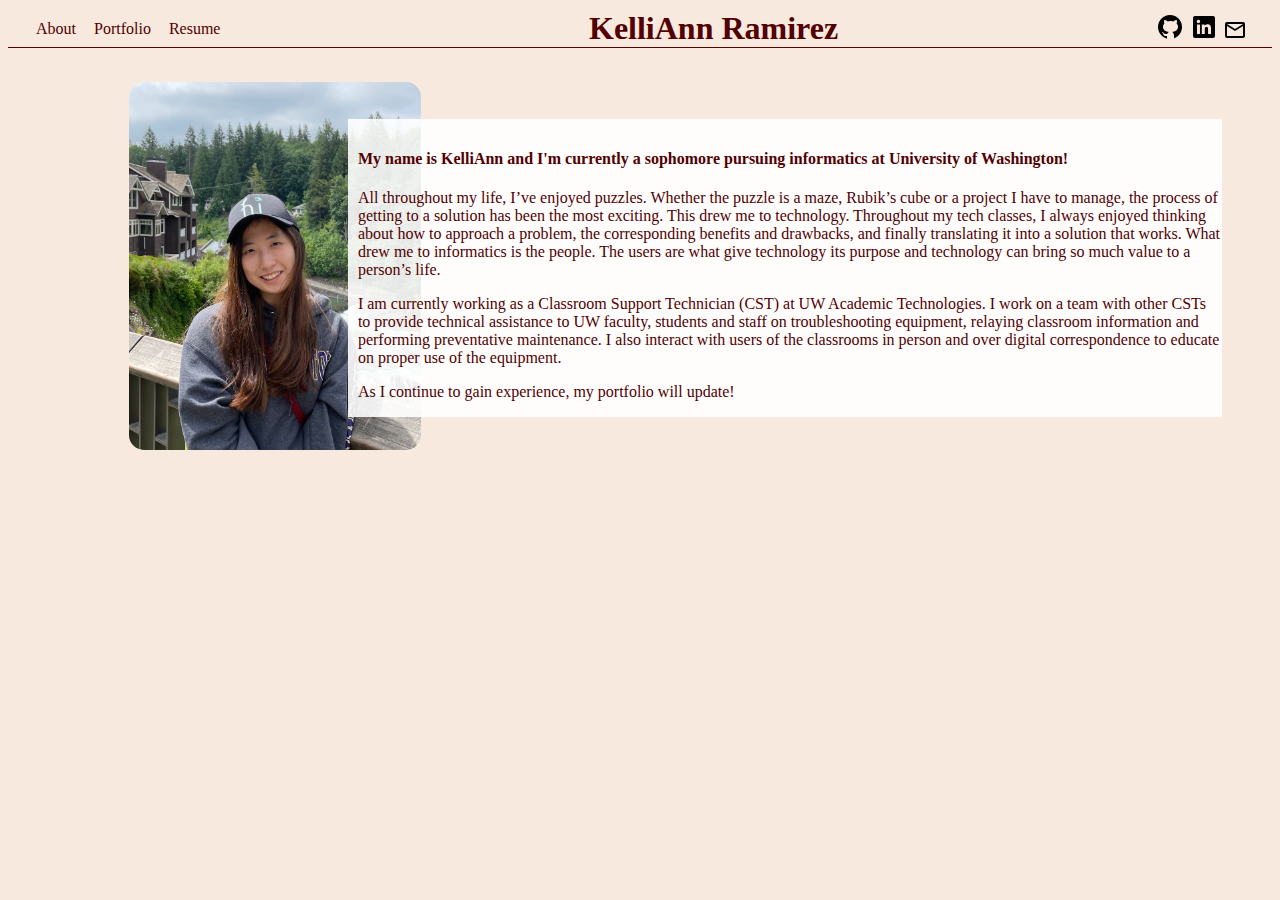
==== docs/index.html @ e4049190 "added docs folder and moved files" ====
<!DOCTYPE html>
<html>
    <head>
        <meta charset="utf-8">
        <meta name="viewport" content="width=device-width, initial-scale=1">
        <title>About</title>
        <link href="https://cdn.jsdelivr.net/npm/bootstrap@5.2.2/dist/css/bootstrap.min.css" 
              rel="stylesheet" 
              integrity="sha384-Zenh87qX5JnK2Jl0vWa8Ck2rdkQ2Bzep5IDxbcnCeuOxjzrPF/et3URy9Bv1WTRi"
              crossorigin="anonymous">
        <link rel="stylesheet" href="general.css" />
        <link rel="stylesheet" href="index.css" />
    </head>

    <header>
        <div id="header-flex">
            <nav id="navbar">
                <ul id="main">
                    <li id="nav-item"><a href="index.html">About</a></li>
                    <li id="nav-item">
                        <div class="dropdown">
                            <a class="nav-item" href="#">
                                Portfolio
                            </a>
                        
                            <ul class="dropdown-content">
                                <li><a class="dropdown-item" href="courses.html">Courses</a></li>
                                <li><a class="dropdown-item" href="projects.html">Projects</a></li>
                            </ul>
                        </div>
                    </li>
                    <li id="nav-item"><a target="_blank" href="../other/Resume.pdf">Resume</a></li>
                </ul>
            </nav>
            <h1 id="top-middle">KelliAnn Ramirez</h1>
            
            <div id="imgs">
                <a target="_blank" href="https://github.com/kelliannr"></a>
                    <img src="../images/github.png" />
                    <!-- https://icons8.com/icon/62856/github -->
                </a>
                <a target="_blank" href="https://linkedin.com/in/kelliann-ramirez/">
                    <img src="../images/linkedin.png" />
                    <!-- https://icons8.com/icon/98960/linkedin -->
                </a>
                <a target="_blank" href="mailto:kmramirez125@gmail.com">
                    <img src="../images/envelope.png" />
                    <!-- https://icons8.com/icon/85022/envelope -->
                </a>
            </div>
        </div>
    </header>

    <div class="sep"></div>
    <br />
    
    <body>
        <!--<h1 id="comp">KelliAnn Ramirez</h1>-->

        <div class="grid">
            <div class="grid-item"></div>
            <div class="grid-item-1">
                <p href="#" id="test-shadow">
                    <img src="../images/self-crop.jpeg" />
                </p>
            </div>

            <div class="grid-item"></div>
            <div class="grid-item"></div>

            <div class="grid-item-2">
                <h4>
                    <strong>
                        My name is KelliAnn and I'm currently a sophomore pursuing informatics at University of Washington!
                    </strong>
                </h4>
                <p>
                    All throughout my life, I’ve enjoyed puzzles. Whether the puzzle is a maze, Rubik’s cube or a project I
                    have to manage, the process of getting to a solution has been the most exciting. This drew me to 
                    technology. Throughout my tech classes, I always enjoyed thinking about how to approach a problem, the 
                    corresponding benefits and drawbacks, and finally translating it into a solution that works. What drew me 
                    to informatics is the people. The users are what give technology its purpose and technology can bring so 
                    much value to a person’s life.
                </p>
                <p>
                    I am currently working as a Classroom Support Technician (CST) at UW Academic Technologies. I work on a 
                    team with other CSTs to provide technical assistance to UW faculty, students and staff on troubleshooting 
                    equipment, relaying classroom information and performing preventative maintenance. I also interact with 
                    users of the classrooms in person and over digital correspondence to educate on proper use of the equipment.
                </p>

                <p>
                    As I continue to gain experience, my portfolio will update!
                </p>
            </div>
            
            
        </div>
        <!--<div id="blurtest"></div>
        <img src="self-crop.jpeg" id="blurimg"/>-->
        
        <script src="https://cdn.jsdelivr.net/npm/bootstrap@5.2.2/dist/js/bootstrap.bundle.min.js" 
                integrity="sha384-OERcA2EqjJCMA+/3y+gxIOqMEjwtxJY7qPCqsdltbNJuaOe923+mo//f6V8Qbsw3" 
                crossorigin="anonymous">
        </script>
    </body>
</html>
---- docs/general.css ----
body {
    font-family: 'Times New Roman', Times, serif;
    background-color: #F7E9DE;
}

.sep {
    height: 1px;
    background-color: #520002;
}

/*.nav-item:hover a {
    color: blueviolet;
}*/

#nav-item {
    float: left;
    list-style: none;
    text-decoration: none;
    padding-left: 10px;
}

#nav-item a {
    display: block;
    padding-left: 8px;
    text-decoration: none;
    color: #520002;
}

#header-flex {
    display: flex;
    align-items: center;
    justify-content: center;
    margin-top: 10px;
    padding-left: 10px;
}

@font-face {
    font-family: fancyFont;
    src: url(other/HerrVonMuellerhoff-Regular.ttf);
}

#top-middle {
    display: inline;
    align-content: center;
    justify-content: center;
    margin: auto;
    margin-left: 26.2%;/* 27.3, 22.5*/
    color: #520002;
    font-family: fancyFont;
}

#comp {
    text-align: center;
    color: #520002;
    font-family: fancyFont;
}

#main {
    display: inline;
    margin: auto;
}

#imgs {
    display: inline;
    margin-left: auto;
    margin-right: 25px;
}

#imgs a {
    text-decoration: none;
}

.dropdown {
    position: relative;
    display: inline-block;
}

.dropdown-content {
    display: none;
    position: absolute;
    background-color: /*#DCE5DC;*/white;
    min-width: 100px; /* 75px */
    box-shadow: 0px 8px 16px 0px rgba(0, 0, 0, 0.2);
    padding: 12px 16px;
    list-style: none;
}

.dropdown:hover .dropdown-content {
    display: block;
    z-index: 10;
}

.test {
    border: 1px solid #777;
}
---- docs/index.css ----
.grid {
    display: grid;
    grid-template-columns: .1fr repeat(4, 0.06fr) 0.25fr;
    margin-right: 50px;
    z-index: 1;
    /*border: 1px dotted blue;*/
}

/*.grid div {
    /*border: 1px dotted red;
}*/

.grid img {
    width: 100%;
    z-index: 1;
}

/*#test-shadow {
    position: relative;
    float: left;
}

#test-shadow::before {
    content: "";
    position: absolute;
    top: 0;
    bottom: 0;
    left: 0;
    right: 0;
    box-shadow: inset 10px 10px 100px rgba(247, 233, 222);
    -moz-box-shadow: inset 10px 10px 100px rgba(247, 233, 222);
    -webkit-box-shadow: inset 10px 10px 100px rgba(247, 233, 222);
}*/

.grid-item-1 {
    grid-column: 2/span 4;
}

/*#blursep {
    box-shadow: 0 0 50px 50px black inset;
}*/

.grid-item-2 {
    background-color: /*#ADC2AD; rgba(173, 194, 173, 0.9);*/ rgba(255, 255, 255, 0.89);
    grid-column: 5/span 3;
    padding-left: 10px;
    padding-top: 10px;
    height: auto;
    z-index: 3;
    /*border-radius: 10px;*/
}

.grid-item-2 p, .grid-item-2 h4 {
    color: #520002;
}

.grid-item-1, .grid-item-2 {
    grid-row: 1 / 2;
    align-self: center;
}

.grid-item-1 img {
    border-radius: 15px;
}

/*#blurtest {
    border-image-outset: 10px;
    width: 25%;
    box-shadow: 0 0 50px 50px #F7E9DE;
    z-index: 2;
    position: relative;
    /*box-shadow: 0 0 100px 100px black inset;

}

#blurimg {
    z-index: 1;

    width: 25%;
}*/
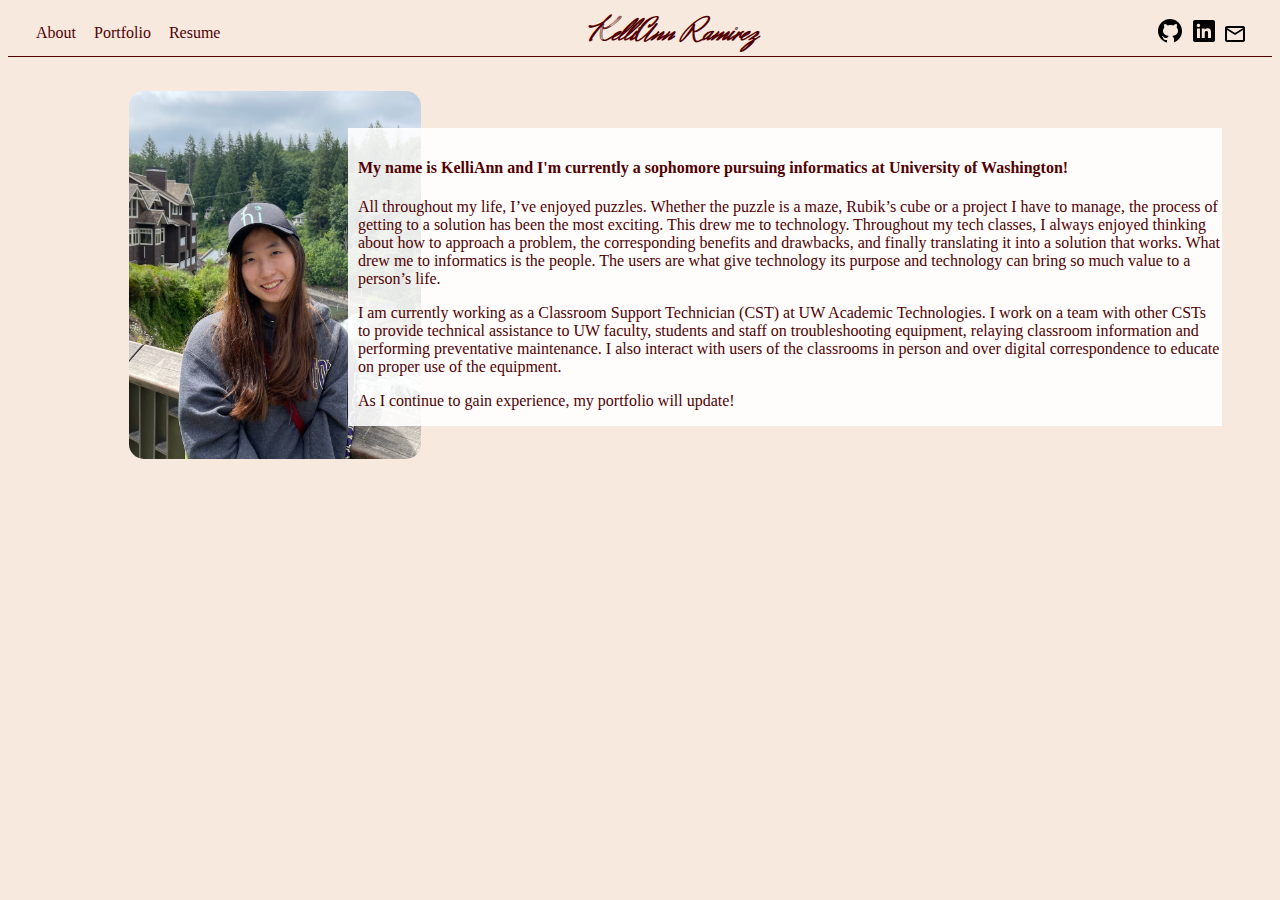
==== commit a9a5f09a: "moved folders around" ====
--- a/docs/index.html
+++ b/docs/index.html
@@ -29,22 +29,22 @@
                             </ul>
                         </div>
                     </li>
-                    <li id="nav-item"><a target="_blank" href="../other/Resume.pdf">Resume</a></li>
+                    <li id="nav-item"><a target="_blank" href="other/Resume.pdf">Resume</a></li>
                 </ul>
             </nav>
             <h1 id="top-middle">KelliAnn Ramirez</h1>
             
             <div id="imgs">
                 <a target="_blank" href="https://github.com/kelliannr"></a>
-                    <img src="../images/github.png" />
+                    <img src="images/github.png" />
                     <!-- https://icons8.com/icon/62856/github -->
                 </a>
                 <a target="_blank" href="https://linkedin.com/in/kelliann-ramirez/">
-                    <img src="../images/linkedin.png" />
+                    <img src="images/linkedin.png" />
                     <!-- https://icons8.com/icon/98960/linkedin -->
                 </a>
                 <a target="_blank" href="mailto:kmramirez125@gmail.com">
-                    <img src="../images/envelope.png" />
+                    <img src="images/envelope.png" />
                     <!-- https://icons8.com/icon/85022/envelope -->
                 </a>
             </div>
@@ -61,7 +61,7 @@
             <div class="grid-item"></div>
             <div class="grid-item-1">
                 <p href="#" id="test-shadow">
-                    <img src="../images/self-crop.jpeg" />
+                    <img src="images/self-crop.jpeg" />
                 </p>
             </div>
 
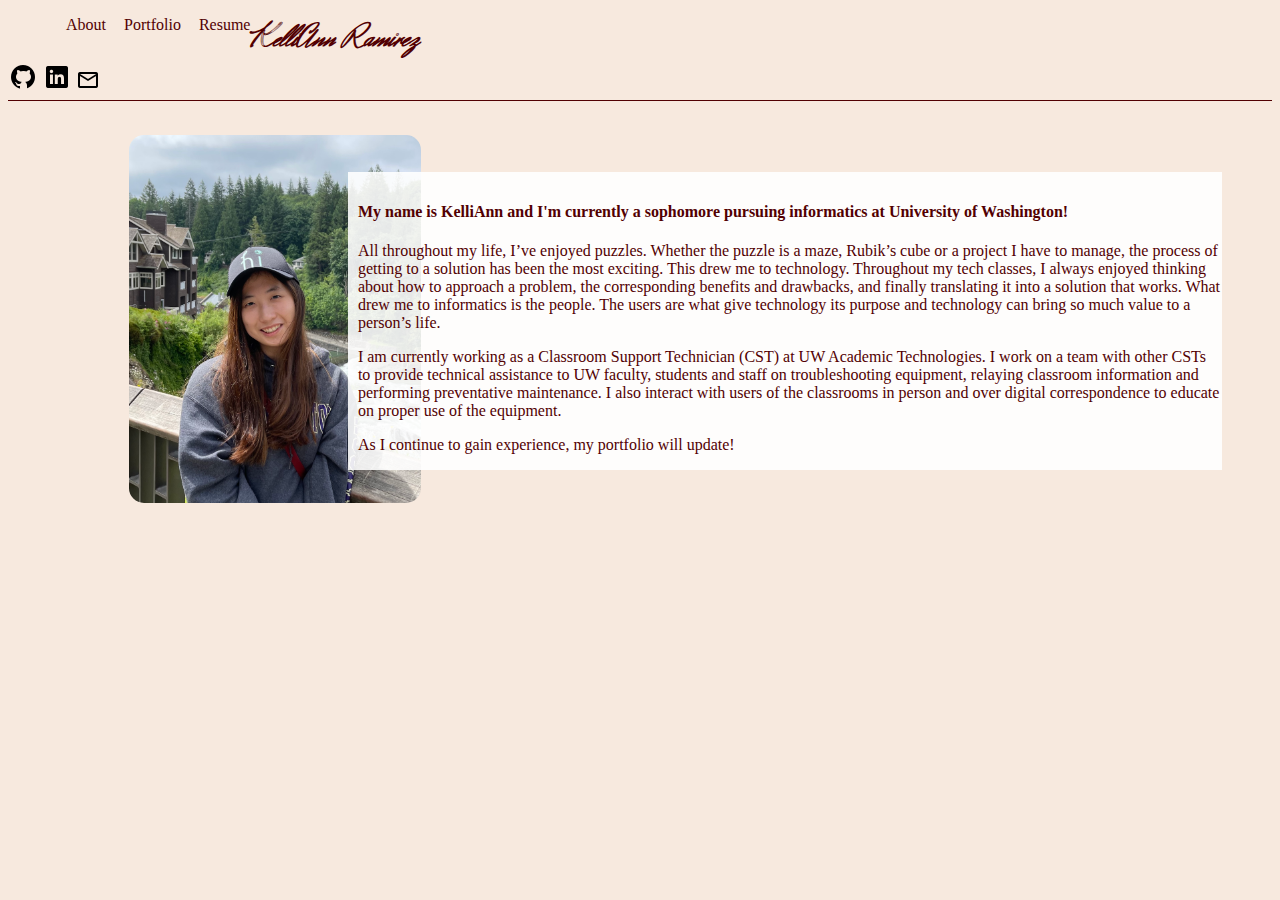
==== commit f182bcd2: "changed nav structure" ====
--- a/docs/index.html
+++ b/docs/index.html
@@ -13,47 +13,52 @@
     </head>
 
     <header>
-        <div id="header-flex">
-            <nav id="navbar">
-                <ul id="main">
-                    <li id="nav-item"><a href="index.html">About</a></li>
-                    <li id="nav-item">
-                        <div class="dropdown">
-                            <a class="nav-item" href="#">
-                                Portfolio
-                            </a>
-                        
-                            <ul class="dropdown-content">
-                                <li><a class="dropdown-item" href="courses.html">Courses</a></li>
-                                <li><a class="dropdown-item" href="projects.html">Projects</a></li>
-                            </ul>
-                        </div>
-                    </li>
-                    <li id="nav-item"><a target="_blank" href="other/Resume.pdf">Resume</a></li>
-                </ul>
-            </nav>
-            <h1 id="top-middle">KelliAnn Ramirez</h1>
-            
-            <div id="imgs">
-                <a target="_blank" href="https://github.com/kelliannr"></a>
-                    <img src="images/github.png" />
-                    <!-- https://icons8.com/icon/62856/github -->
-                </a>
-                <a target="_blank" href="https://linkedin.com/in/kelliann-ramirez/">
-                    <img src="images/linkedin.png" />
-                    <!-- https://icons8.com/icon/98960/linkedin -->
-                </a>
-                <a target="_blank" href="mailto:kmramirez125@gmail.com">
-                    <img src="images/envelope.png" />
-                    <!-- https://icons8.com/icon/85022/envelope -->
-                </a>
+        <div class="container text-center" id="header-flex">
+            <div class="row justify-content-center">
+                <div class="col-4 align-self-start">
+                    <nav id="navbar">
+                        <ul id="main">
+                            <li id="nav-item"><a href="index.html">About</a></li>
+                            <li id="nav-item">
+                                <div class="dropdown">
+                                    <a class="nav-item" href="#">
+                                        Portfolio
+                                    </a>
+                                
+                                    <ul class="dropdown-content">
+                                        <li><a class="dropdown-item" href="courses.html">Courses</a></li>
+                                        <li><a class="dropdown-item" href="projects.html">Projects</a></li>
+                                    </ul>
+                                </div>
+                            </li>
+                            <li id="nav-item"><a target="_blank" href="other/Resume.pdf">Resume</a></li>
+                        </ul>
+                    </nav>
+                </div>
+                <div class="col-4">
+                    <h1 id="top-middle">KelliAnn Ramirez</h1>
+                </div>
+                <div class="col-4 align-self-center" id="imgs">
+                    <a target="_blank" href="https://github.com/kelliannr">
+                        <img src="images/github.png" />
+                        <!-- https://icons8.com/icon/62856/github -->
+                    </a>
+                    <a target="_blank" href="https://linkedin.com/in/kelliann-ramirez/">
+                        <img src="images/linkedin.png" />
+                        <!-- https://icons8.com/icon/98960/linkedin -->
+                    </a>
+                    <a target="_blank" href="mailto:kmramirez125@gmail.com">
+                        <img src="images/envelope.png" />
+                        <!-- https://icons8.com/icon/85022/envelope -->
+                    </a>
+                </div>
             </div>
         </div>
     </header>
 
     <div class="sep"></div>
     <br />
-    
+
     <body>
         <!--<h1 id="comp">KelliAnn Ramirez</h1>-->
 
@@ -94,7 +99,6 @@
                 </p>
             </div>
             
-            
         </div>
         <!--<div id="blurtest"></div>
         <img src="self-crop.jpeg" id="blurimg"/>-->
--- a/docs/general.css
+++ b/docs/general.css
@@ -27,11 +27,9 @@
 }
 
 #header-flex {
-    display: flex;
-    align-items: center;
-    justify-content: center;
-    margin-top: 10px;
-    padding-left: 10px;
+    margin-top: 4px;
+    margin-bottom: 4px;
+    /*background-color: aqua;*/
 }
 
 @font-face {
@@ -43,7 +41,7 @@
     display: inline;
     align-content: center;
     justify-content: center;
-    margin: auto;
+    /*margin: auto;
     margin-left: 26.2%;/* 27.3, 22.5*/
     color: #520002;
     font-family: fancyFont;
@@ -54,16 +52,16 @@
     color: #520002;
     font-family: fancyFont;
 }
-
+/*
 #main {
     display: inline;
     margin: auto;
-}
+}*/
 
 #imgs {
     display: inline;
-    margin-left: auto;
-    margin-right: 25px;
+    /*margin-left: auto;
+    margin-right: 25px;*/
 }
 
 #imgs a {
